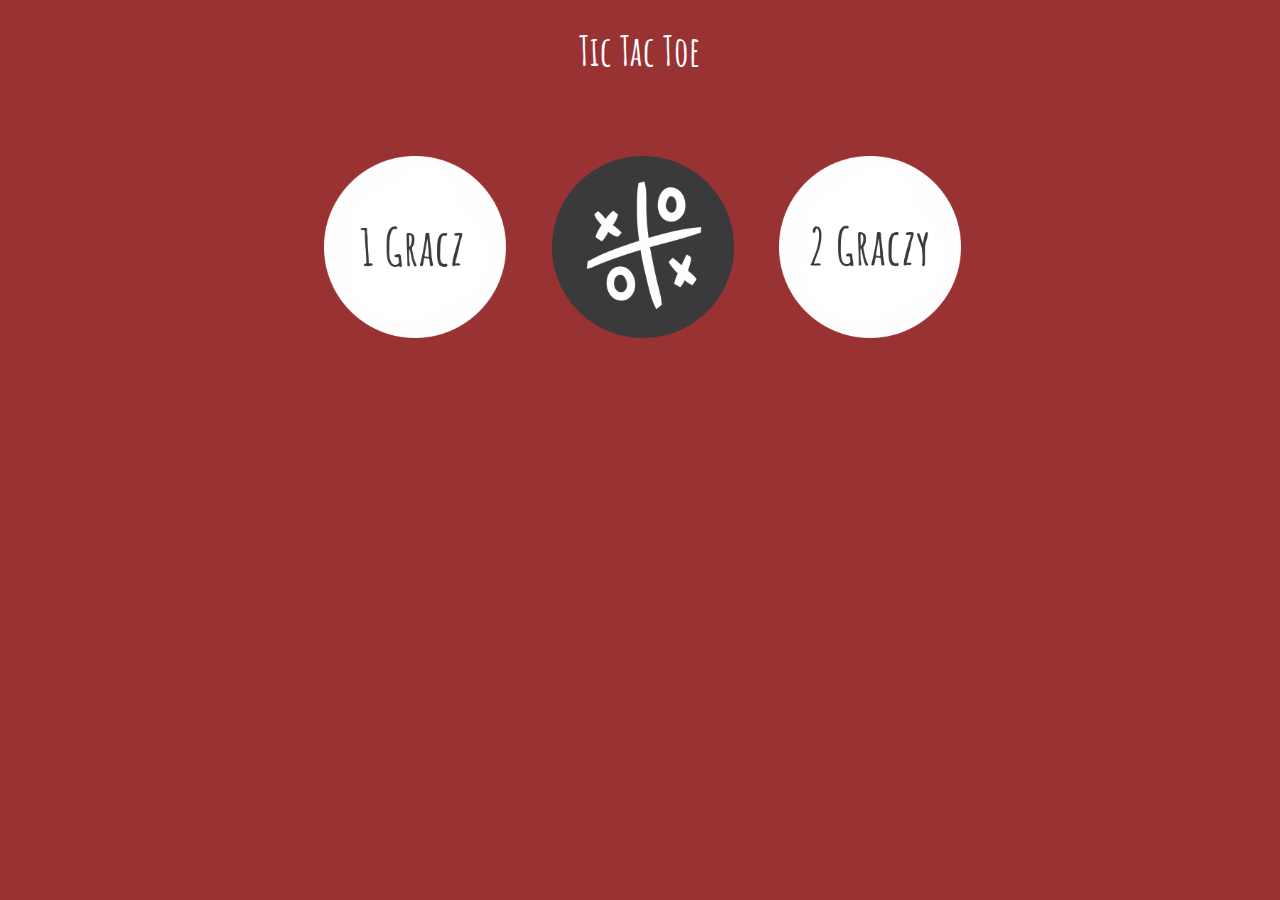
==== index.html @ eb69b7b6 "Add files via upload" ====
<!DOCTYPE html>
<html>
<head>
	<link href='http://fonts.googleapis.com/css?family=Amatic+SC&subset=latin,latin-ext' rel='stylesheet' type='text/css'>
	<title>Tic Tac Toe</title>
	<meta charset="utf-8">
	<link rel="stylesheet" type="text/css" href="style.css">
</head>
<body>
<center>
	<div id="title">Tic Tac Toe</div></center>
	<br><br><br><br>

	<div id="single"><img src="singleplayer1.png" width="80%" onmouseover='src="singleplayer2.png"' onmouseout='src="singleplayer1.png"' onclick='location.replace("computer.html")'></div>
	<div id=logo><img src="logo.png" width="80%"></div>
	<div id=multi><img src="multiplayer1.png" width="80%" onmouseover='src="multiplayer2.png"' onmouseout='src="multiplayer1.png"' onclick='location.replace("multi.html")'></div>

</body>
</html>
---- style.css ----
body
{
	background-color: #993333;
	font-family: Amatic SC;
	color: white;
	letter-spacing: 1px;
}



#contener
{
	width: 318px;
	height: 318px;
	margin-top: 2%;
	animation: 0.5s ease-out 0s 1 dlalogo;
}


.okno
{
	border-style: solid;
	border-color: #260d0d;
	width: 100px;
	height: 100px;
	float: left;
	background-color: white;
	color: white;
}

.okno:hover
{
	background-color: #d9d9d9;
	box-shadow: 0 0 10px inset black;
}

#info
{
	
	width: 300px;
	height: 40px;
	font-weight: bold;
	font-size: 20px; 
}

#wygrana
{
	position: absolute;
	width: 318px;
	height: 298px;
	padding-top: 20px;
	background-color: white;
	color: black;
	font-size: 200%;
	visibility: hidden;
	font-weight: bold;
}

#przegrana
{
	position: absolute;
	width: 318px;
	height: 298px;
	padding-top: 20px;
	background-color: white;
	color: black;
	font-size: 200%;
	visibility: hidden;
	font-weight: bold;
}

#remis
{
	position: absolute;
	width: 318px;
	height: 298px;
	padding-top: 20px;
	background-color: white;
	color: black;
	font-size: 200%;
	visibility: hidden;
	font-weight: bold;
}


#menu
{
	float: left;
	width: 100px;
	font-size: 70%;
	margin-left:10%; 
	font-weight: bold;
}

#menu:hover
{
	color: white;
	background-color: black;
	cursor: pointer;
}

#reset
{
	width: 255px;
	font-size: 70%;
	font-weight: bold;
}

#reset:hover
{
	color: white;
	background-color: black;
	cursor: pointer;

}

#title
{
	color: white;
	font-size: 40px;
	font-weight: bold; 
	margin-top: 2%;
	animation: 0.5s ease-out 0s 1 dlalogo;
}

#single
{
	float: left;
	width: 18%;
	margin: 0 auto;
	padding-left: 25%;
	animation: 0.5s ease-out 0s 1 dlalogo;
}

#logo
{
	float: left;
	width: 18%;
	margin: 0 auto;
	animation: 0.5s ease-out 0s 1 dlalogo;
}

#multi
{	float: left;
	width: 18%;
	margin: 0 auto;
	animation: 0.5s ease-out 0s 1 dlalogo;
}

#link
{
	width: 150px;
	animation: 0.5s ease-out 0s 1 dlalogo;
}

#link:hover
{
	color: #3a3a3c;
	background-color: white;
	cursor: pointer;
}

@keyframes dlalogo
{
	0% {transform: translateY(-20%);}
	100% {transform: translateY(0);}
	0% {opacity: 0;}
	100% {opacity: 1;}
}
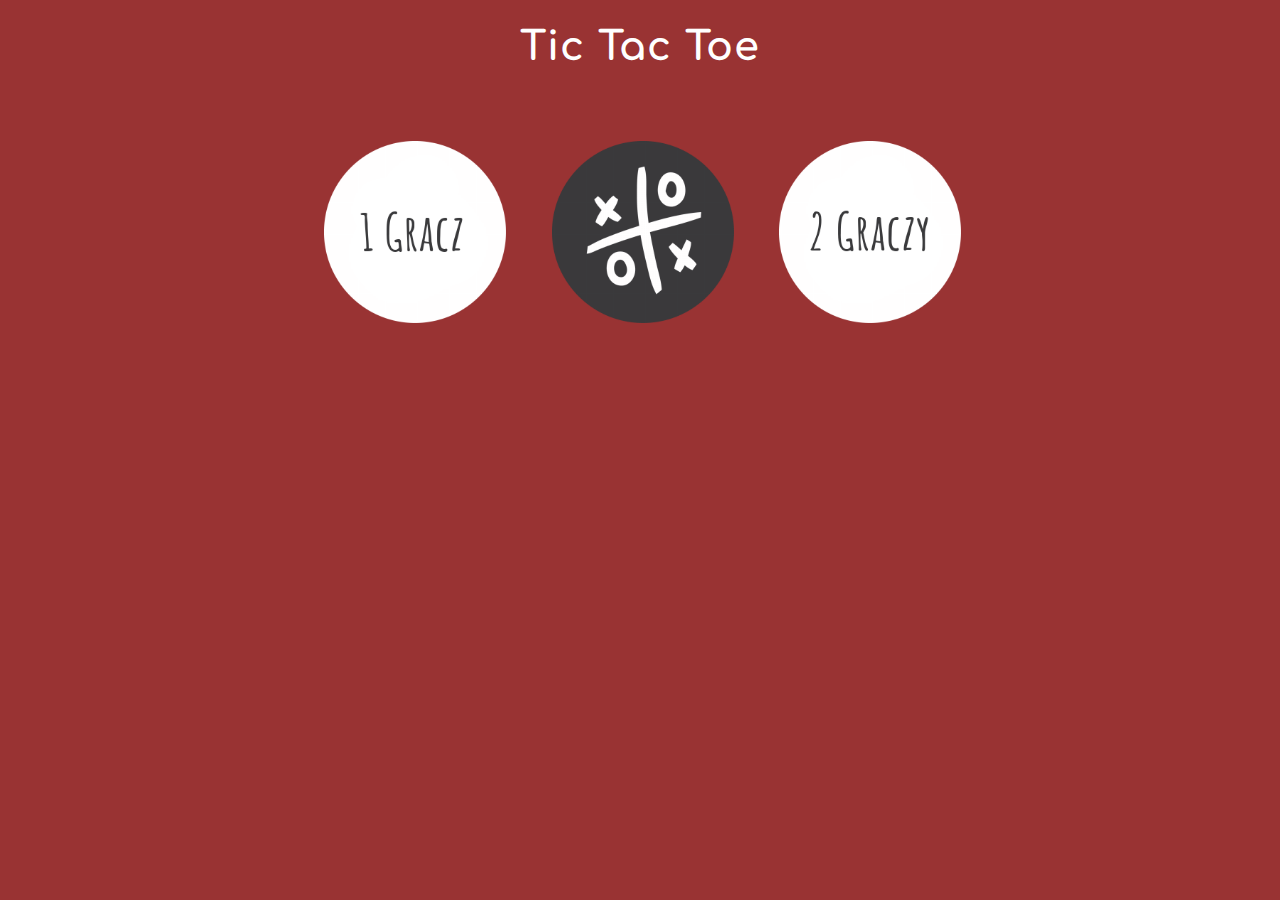
==== commit e72eef59: "Add files via upload" ====
--- a/index.html
+++ b/index.html
@@ -1,9 +1,9 @@
 <!DOCTYPE html>
 <html>
 <head>
-	<link href='http://fonts.googleapis.com/css?family=Amatic+SC&subset=latin,latin-ext' rel='stylesheet' type='text/css'>
 	<title>Tic Tac Toe</title>
 	<meta charset="utf-8">
+	<link href="https://fonts.googleapis.com/css?family=Comfortaa" rel="stylesheet">
 	<link rel="stylesheet" type="text/css" href="style.css">
 </head>
 <body>
--- a/style.css
+++ b/style.css
@@ -1,7 +1,8 @@
+
 body
 {
 	background-color: #993333;
-	font-family: Amatic SC;
+	font-family: "Comfortaa";
 	color: white;
 	letter-spacing: 1px;
 }
